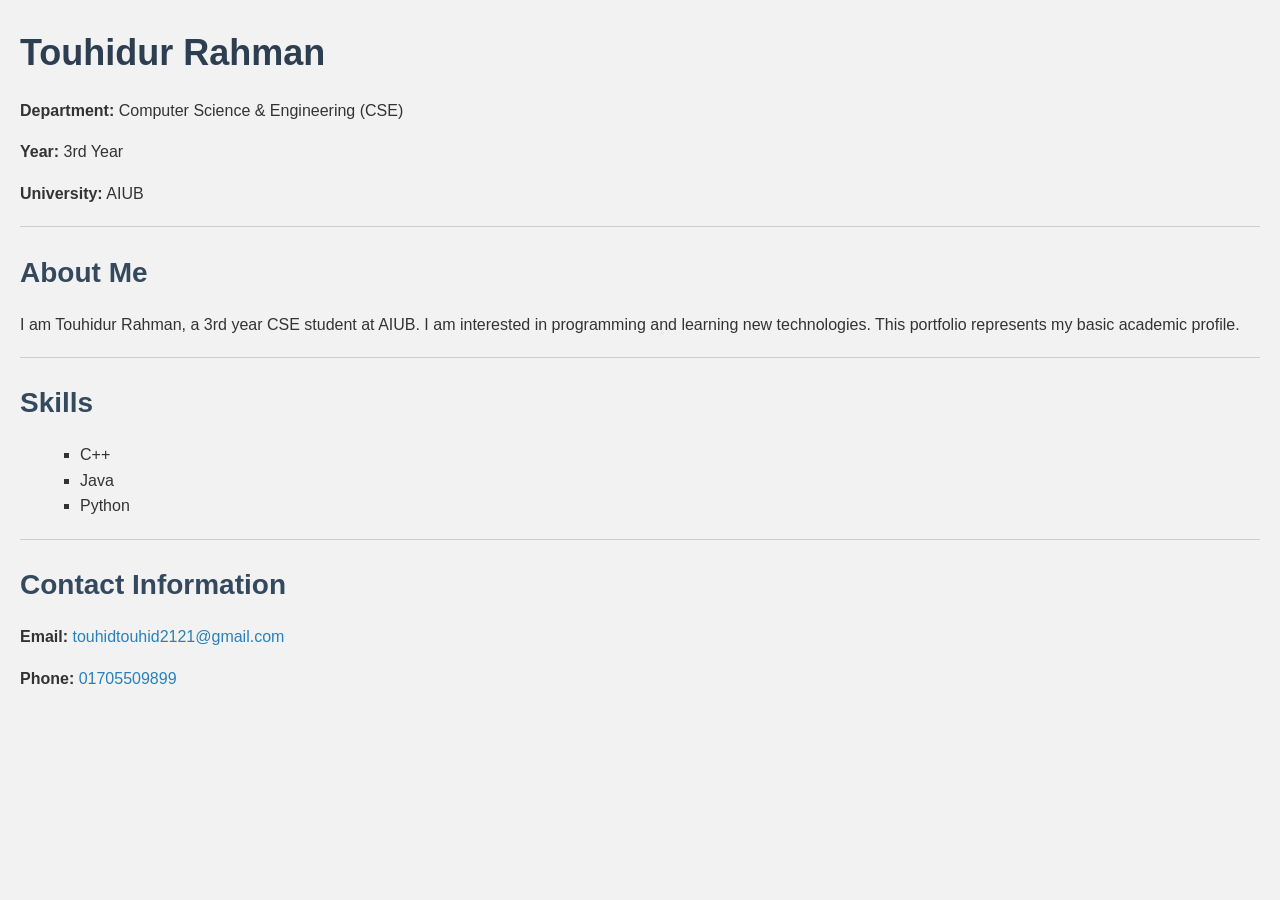
==== index.html @ 2e38bd07 "Add files via upload" ====
<!DOCTYPE html>
<html lang="en">
<head>
    <title>Touhidur Rahman Portfolio</title>
    <link rel="stylesheet" href="style.css">
</head>
<body>

    <header>
        <h1>Touhidur Rahman</h1>
        <p><b>Department:</b> Computer Science & Engineering (CSE)</p>
        <p><b>Year:</b> 3rd Year</p>
        <p><b>University:</b> AIUB</p>
    </header>

    <hr>

    <section id="about">
        <h2>About Me</h2>
        <p>
            I am Touhidur Rahman, a 3rd year CSE student at AIUB.
            I am interested in programming and learning new technologies.
            This portfolio represents my basic academic profile.
        </p>
    </section>

    <hr>

    <section id="skills">
        <h2>Skills</h2>
        <ul>
            <li>C++</li>
            <li>Java</li>
            <li>Python</li>
        </ul>
    </section>

    <hr>

    <section id="contact">
        <h2>Contact Information</h2>
        <p><b>Email:</b> <a href="mailto:touhidtouhid2121@gmail.com">touhidtouhid2121@gmail.com</a></p>
        <p><b>Phone:</b> <a href="tel:+8801705509899">01705509899</a></p>
    </section>

</body>
</html>
---- style.css ----
body {
    font-family: Arial, sans-serif;
    margin: 20px;
    line-height: 1.6;
    background-color: #f2f2f2;
    color: #333;
}

h1 {
    color: #2c3e50;
    font-size: 36px;
    margin-bottom: 5px;
}

h2 {
    color: #34495e;
    font-size: 28px;
    margin-bottom: 10px;
}

section {
    margin-bottom: 20px;
}

ul {
    list-style-type: square;
    margin-left: 20px;
}

a {
    color: #2980b9;
    text-decoration: none;
}

a:hover {
    text-decoration: underline;
}

hr {
    border: 0;
    height: 1px;
    background-color: #ccc;
    margin: 20px 0;
}
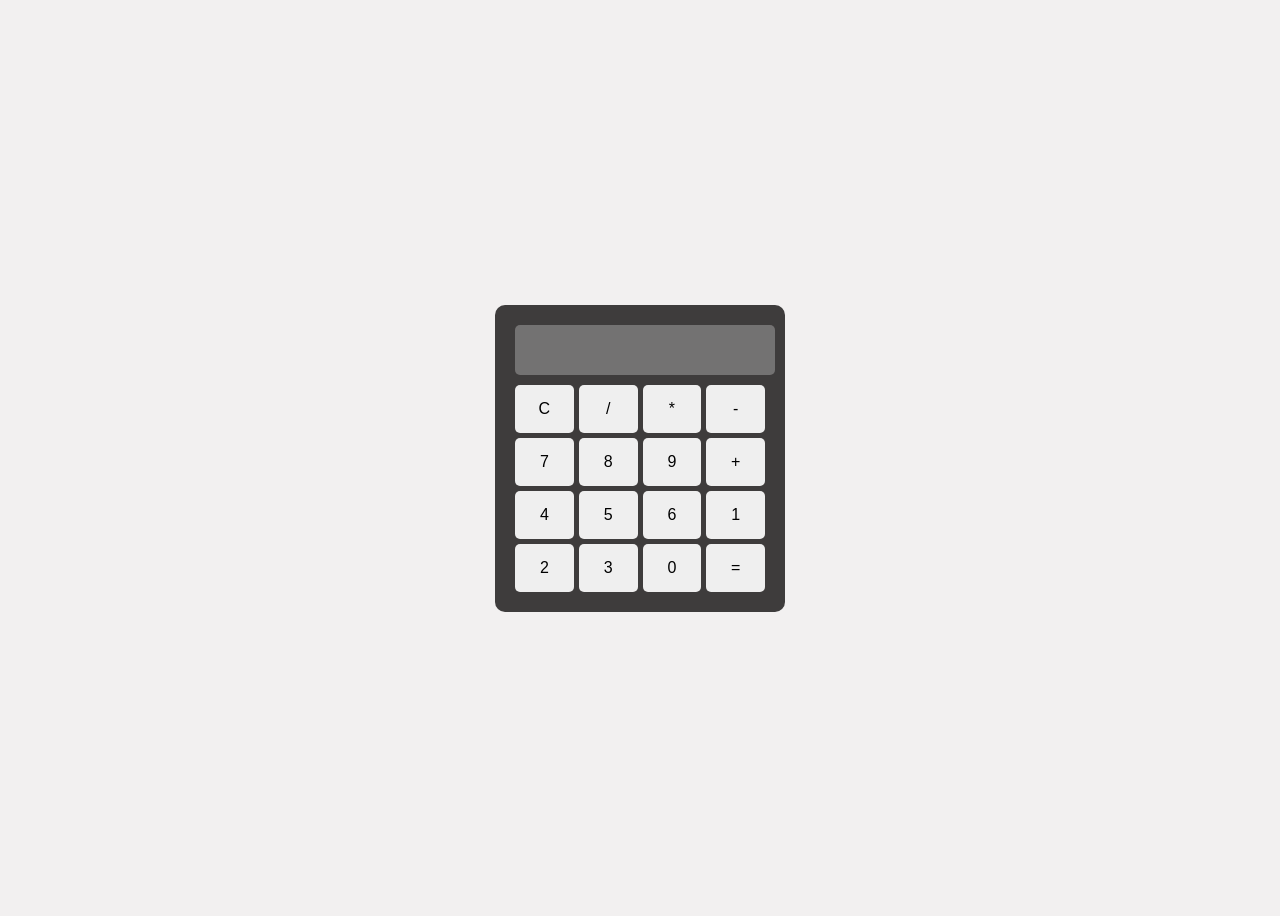
==== commit a1e9f919: "Add files via upload calculator" ====
--- a/index.html
+++ b/index.html
@@ -1,47 +1,39 @@
 <!DOCTYPE html>
 <html lang="en">
 <head>
-    <title>Touhidur Rahman Portfolio</title>
+    <meta charset="UTF-8">
+    <title>Simple Calculator</title>
     <link rel="stylesheet" href="style.css">
 </head>
 <body>
 
-    <header>
-        <h1>Touhidur Rahman</h1>
-        <p><b>Department:</b> Computer Science & Engineering (CSE)</p>
-        <p><b>Year:</b> 3rd Year</p>
-        <p><b>University:</b> AIUB</p>
-    </header>
+<div class="calculator">
+    <input type="text" id="display" disabled>
 
-    <hr>
+    <div class="buttons">
+        <button onclick="clearDisplay()">C</button>
+        <button onclick="appendValue('/')">/</button>
+        <button onclick="appendValue('*')">*</button>
+        <button onclick="appendValue('-')">-</button>
 
-    <section id="about">
-        <h2>About Me</h2>
-        <p>
-            I am Touhidur Rahman, a 3rd year CSE student at AIUB.
-            I am interested in programming and learning new technologies.
-            This portfolio represents my basic academic profile.
-        </p>
-    </section>
+        <button onclick="appendValue('7')">7</button>
+        <button onclick="appendValue('8')">8</button>
+        <button onclick="appendValue('9')">9</button>
+        <button onclick="appendValue('+')">+</button>
 
-    <hr>
+        <button onclick="appendValue('4')">4</button>
+        <button onclick="appendValue('5')">5</button>
+        <button onclick="appendValue('6')">6</button>
 
-    <section id="skills">
-        <h2>Skills</h2>
-        <ul>
-            <li>C++</li>
-            <li>Java</li>
-            <li>Python</li>
-        </ul>
-    </section>
+        <button onclick="appendValue('1')">1</button>
+        <button onclick="appendValue('2')">2</button>
+        <button onclick="appendValue('3')">3</button>
 
-    <hr>
+        <button onclick="appendValue('0')">0</button>
+        <button onclick="calculate()">=</button>
+    </div>
+</div>
 
-    <section id="contact">
-        <h2>Contact Information</h2>
-        <p><b>Email:</b> <a href="mailto:touhidtouhid2121@gmail.com">touhidtouhid2121@gmail.com</a></p>
-        <p><b>Phone:</b> <a href="tel:+8801705509899">01705509899</a></p>
-    </section>
-
+<script src="script.js"></script>
 </body>
 </html>
--- a/style.css
+++ b/style.css
@@ -1,44 +1,44 @@
 body {
-    font-family: Arial, sans-serif;
-    margin: 20px;
-    line-height: 1.6;
-    background-color: #f2f2f2;
-    color: #333;
+    display: flex;
+    justify-content: center;
+    align-items: center;
+    height: 100vh;
+    background: #f2f0f0;
+    font-family: Arial;
 }
 
-h1 {
-    color: #2c3e50;
-    font-size: 36px;
-    margin-bottom: 5px;
+.calculator {
+    background: #3e3c3c;
+    padding: 20px;
+    border-radius: 10px;
+    width: 250px;
 }
 
-h2 {
-    color: #34495e;
-    font-size: 28px;
+#display {
+    width: 100%;
+    height: 40px;
     margin-bottom: 10px;
+    text-align: right;
+    font-size: 18px;
+    padding: 5px;
+    border: none;
+    border-radius: 5px;
 }
 
-section {
-    margin-bottom: 20px;
+.buttons {
+    display: grid;
+    grid-template-columns: repeat(4, 1fr);
+    gap: 5px;
 }
 
-ul {
-    list-style-type: square;
-    margin-left: 20px;
+button {
+    padding: 15px;
+    font-size: 16px;
+    border: none;
+    border-radius: 5px;
+    cursor: pointer;
 }
 
-a {
-    color: #2980b9;
-    text-decoration: none;
-}
-
-a:hover {
-    text-decoration: underline;
-}
-
-hr {
-    border: 0;
-    height: 1px;
-    background-color: #ccc;
-    margin: 20px 0;
+button:hover {
+    background: #ddd;
 }
